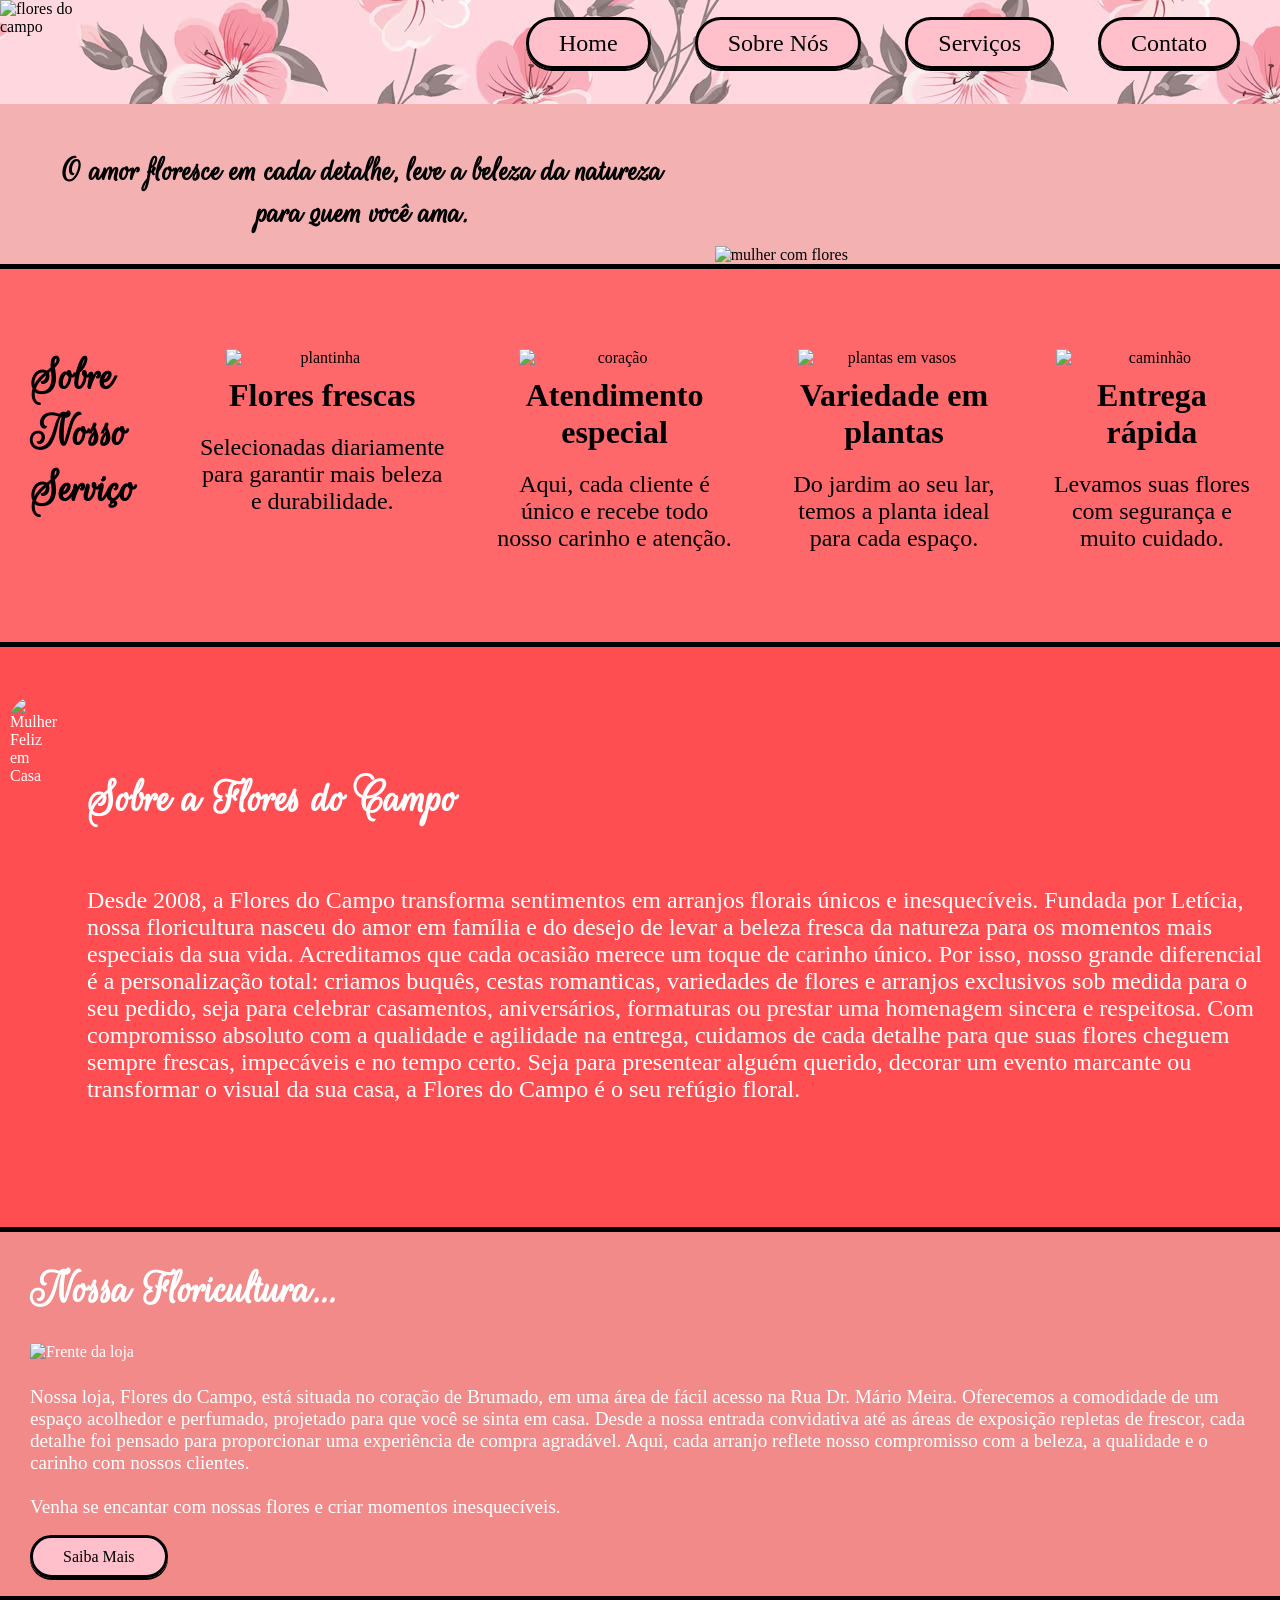
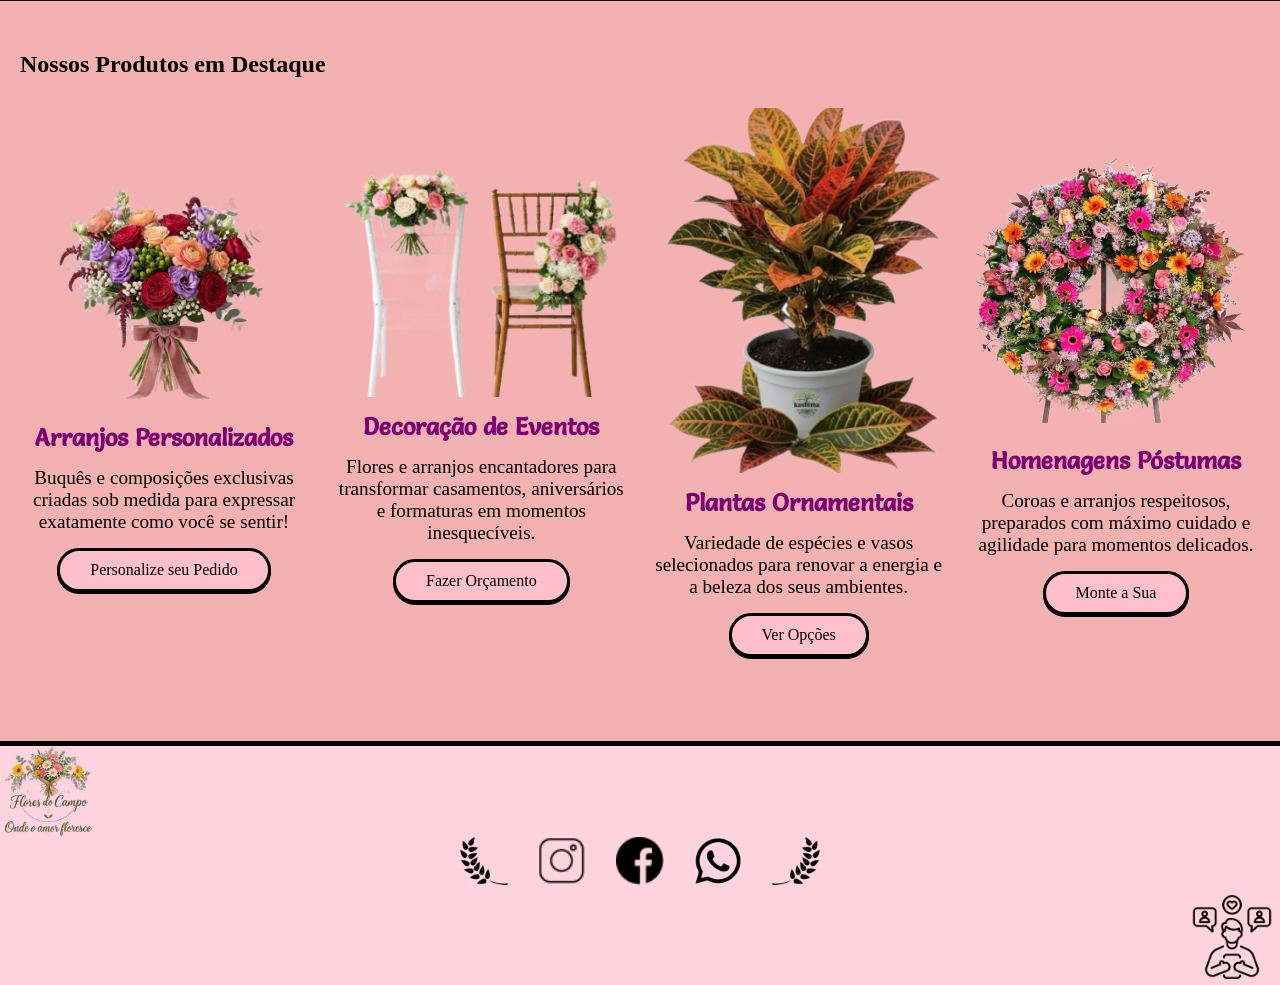
==== index.html @ 0da997db "Publicacao inicial do site" ====
<!DOCTYPE html>
<html lang="pt-br">
<head>
    <meta charset="UTF-8">
    <title>Flores do Campo</title>
    <link rel="stylesheet" href="estilo.css">
</head>
<body>


    <header><img src="imagens/logo.png" alt="flores do campo">
    <ul>
        <li><a class="botao" href="index.html">Home</a></li>
        <li><a class="botao" href="Paginas/sobre.html">Sobre Nós</a></li>
        <li><a class="botao" href="Paginas/servicos.html">Serviços</a></li>
        <li><a class="botao" href="https://mechamenozap.com.br/floriculturafloresdocampo/">Contato</a></li>
    </ul>
    </header>


    <div class="principal">
        <h1>O amor floresce em cada detalhe, leve a beleza da natureza para quem você ama.</h1>
        <img src="imagens/mulherflores.png" alt="mulher com flores">
    </div>


            </section><div class="linha"></div>


    <section class="qualidade-da-loja">
        <h1>Sobre Nosso Serviço</h1>
        <div><img src="imagens/planta.png" alt="plantinha"> <h3>Flores frescas</h3> <p>Selecionadas diariamente para garantir mais beleza e durabilidade.</p></div>
        <div><img src="imagens/coracao.png" alt="coração"><h3>Atendimento especial</h3> <p>Aqui, cada cliente é único e recebe todo nosso carinho e atenção.</p></div>
        <div><img src="imagens/vaso com plantas.png" alt="plantas em vasos"><h3>Variedade em plantas</h3> <p>Do jardim ao seu lar, temos a planta ideal para cada espaço.</p></div>
        <div><img src="imagens/entregas.png" alt="caminhão"><h3>Entrega rápida</h3> <p>Levamos suas flores com segurança e muito cuidado.</p></div>
    </section> <div class="linha"></div>


    <main>
        <img src="imagens/ambiente com plantas.png" alt="Mulher Feliz em Casa">

        <div>
        <h2>Sobre a Flores do Campo</h2>

        <p>Desde 2008, a Flores do Campo transforma sentimentos em arranjos florais únicos e inesquecíveis. Fundada por Letícia, nossa floricultura nasceu do amor em família e do desejo de levar a beleza fresca da natureza para os momentos mais especiais da sua vida. Acreditamos que cada ocasião merece um toque de carinho único. Por isso, nosso grande diferencial é a personalização total: criamos buquês, cestas romanticas, variedades de flores e arranjos exclusivos sob medida para o seu pedido, seja para celebrar casamentos, aniversários, formaturas ou prestar uma homenagem sincera e respeitosa. Com compromisso absoluto com a qualidade e agilidade na entrega, cuidamos de cada detalhe para que suas flores cheguem sempre frescas, impecáveis e no tempo certo. Seja para presentear alguém querido, decorar um evento marcante ou transformar o visual da sua casa, a Flores do Campo é o seu refúgio floral.</p>
    </div>
    </main>


        </section><div class="linha"></div>
    <section class="localizacao">
        <div>
            <h1>Nossa Floricultura...</h1> 
            <img src="imagens/frenteloja.png" alt="Frente da loja">
        </div> 

        <p>
        Nossa loja, Flores do Campo, está situada no coração de Brumado, em uma área de fácil acesso na Rua Dr. Mário Meira. Oferecemos a comodidade de um espaço acolhedor e perfumado, projetado para que você se sinta em casa. Desde a nossa entrada convidativa até as áreas de exposição repletas de frescor, cada detalhe foi pensado para proporcionar uma experiência de compra agradável. Aqui, cada arranjo reflete nosso compromisso com a beleza, a qualidade e o carinho com nossos clientes.
        <br> <br>
        Venha se encantar com nossas flores e criar momentos inesquecíveis.</p>

        <a  class="botao" 
        href="Paginas/sobre.html"> Saiba Mais</a>
    </section>


            </section><div class="linha"></div>

            
    <section class="destaques">
        <h1>Nossos Produtos em Destaque</h1>
        <div class="conteudo-dos-destaques">
            <div class="destaque"><img src="Imagens/buque.png">
            <h3>Arranjos Personalizados</h3>
            <p>
                Buquês e composições exclusivas criadas sob medida para expressar exatamente como você se sentir!
            </p>
            <a  class="botao" href="Paginas/servicos.html">Personalize seu Pedido</a>
            </div>
            <div class="destaque"><img src="Imagens/cadeiradecorada.png">
            <h3>Decoração de Eventos</h3>
            <p>
                Flores e arranjos encantadores para transformar casamentos, aniversários e formaturas em momentos inesquecíveis.
            </p>
            <a  class="botao" href="Paginas/servicos.html">Fazer Orçamento</a>
            </div>
            <div class="destaque"><img src="Imagens/plantaornamental.png">
            <h3>Plantas Ornamentais</h3>
            <p>
                Variedade de espécies e vasos selecionados para renovar a energia e a beleza dos seus ambientes.
            </p>
            <a  class="botao" href="Paginas/servicos.html">Ver Opções</a>
            </div>
            <div class="destaque"><img src="Imagens/Homenagens.png">
            <h3>Homenagens Póstumas</h3>
            <p>
                Coroas e arranjos respeitosos, preparados com máximo cuidado e agilidade para momentos delicados.
            </p>
            <a  class="botao" href="Paginas/servicos.html">Monte a Sua</a>
            </div>
        </div>
    </section>


            </section><div class="linha"></div>


    <footer>
        <img id="marca" src="Imagens/logo.png" alt="Marca da Loja">

    <div>
        <img src="Imagens/galho.png" style="transform: scaleX(-1);"> <!--assim e para inverte a imagem sem css ok Thiago. Eu pesquisei-->

        <a href="https://www.instagram.com/popular/floresdocampo/"><img src="Imagens/instagram.png" alt="instagram"></a>
        <a href="https://www.facebook.com/p/Flores-do-campo-100071737676273/"><img src="Imagens/facebook.png" alt="facebook"></a>
        <a href="https://mechamenozap.com.br/floriculturafloresdocampo/"><img src="Imagens/whatsapp.png" alt="whatsapp"></a>

        <img src="Imagens/galho.png">
    </div>

    <img id="image" src="Imagens/icon.png">
</footer>
</body>
</html>
---- estilo.css ----
@font-face {
    font-family: 'Playball';
    src: url('/Fontes/Playball-Regular.ttf') format('truetype');
    font-weight: 400;
    font-style: normal;
}

@font-face {
    font-family: 'Rouge';
    src: url("/Fontes/RougeScript-Regular.ttf") format("truetype");
    font-style: normal;
}

@font-face {
    font-family: 'Salsa';
    src: url("/Fontes/Salsa-Regular.ttf") format("truetype");
    font-style: normal;
}

*{
    margin: 0;
    padding: 0;
}

body {
    background-color: #FF686B;
}

.linha {
    background-color: black;
    width: 100%;
    height: 5px;
}

header {
    display: flex;
    flex-direction: row;
    justify-content: space-between;
    width: 100%;
    height: 6.5rem;

    background-image: url("Imagens/flores.avif");

    position: fixed;

    color: black;
}

header img {
    width: 6.5rem;
}

header ul {
    list-style: none;

    padding: 30px 0;
}

header li {
    display: inline;
    margin-right: 40px;
    font-size: 1.5rem;
}

header a{
    color: black;
}

a{
    text-decoration: none;
}

.principal {
    display: flex;
    flex-direction: row;
    justify-content: space-between;
    align-items: end;

    gap: 30px;
    background-color: #F4B1B1;

    padding: 150px 0 0px;
}

.principal img {
    width: 35rem;
    margin-right: 4rem;
}

.principal h1 {   
    font-family: "Rouge";
    width: 45rem;
    font-size: 2.2em;
    text-align: center;
    margin-bottom: 30px;
    margin-left: 40px;
}

.qualidade-da-loja {
    display: flex;
    flex-direction: row;
    gap: 50px;

    padding: 80px 30px;
}

.qualidade-da-loja h1{
    font-family: "Rouge";
    font-size: 3em;
}

.qualidade-da-loja img {
    min-width: 12rem;
    max-width: 18rem;
    height: 12rem;
}

.qualidade-da-loja div {
    text-align: center;
}

.qualidade-da-loja div h3 {
    padding: 10px 0;  
    font-size: 2em;
}

.qualidade-da-loja div p {
    padding: 10px 0;  
    font-size: 1.5em;
}

main {
    display: flex;
    flex-direction: row;
    align-items: center;
    gap: 30px;
    padding: 50px 10px;

    color: white;
    background-color: #FF4E52;
}
main h2{
    font-family: "Rouge";
    font-size: 3em;
}

main p{
    font-size: 1.5em;
}

main  img{
    border-radius: 15rem;
    width: 20rem;
    height: 30rem;
}

main div{
    display: flex;
    flex-direction: column;
    gap: 60px;
}

.localizacao{
    padding: 30px;
    background-color: #F28A8A;
    color:   white; 
}

.localizacao img{
    width: 40rem;
    height: 28rem;
    padding: 25px 0;
}

.localizacao h1{
    font-family: "Rouge";
    font-size: 3rem;
}

.botao {
    padding: 10px 30px;
    background-color: pink;
    border-radius: 30px;

    text-decoration: none;
    color: black;
    border: black solid ;
    box-shadow: 0 2px 0 black;
}

.localizacao p{
    font-size: 1.2em;
    padding: 0px 0 30px;
}

.destaques{
    background-color: #F4B1B1;
    height: 40rem;
    padding: 50px 20px;
}

.destaques img{
    width: 18rem;
}

.conteudo-dos-destaques{
    padding: 30px 0  ;
    display: flex;
    flex-direction: row ;
    justify-content: space-between;
    align-items: center;
}

.destaque{
    max-width: 18rem;
    display: flex;
    flex-direction: column ;
    align-items: center;
    gap: 15px;
}

.destaque p{
    font-size: 1.2rem;
    text-align: center; 
}

.destaque  h3
{
font-size: 1.5rem;
font-family: "Salsa";
color: rgb(125, 0, 114);
stroke: black;
}


footer{
    background-color: #FFD3DF;
    max-height: 18rem;

    display: flex;
    flex-direction: column;
    align-items: center;
}

footer >img{
    width: 6rem;
}

footer div {
    display: flex;
    flex-direction: row;
    gap: 30px;
}

#marca{
    align-self: flex-start;
}
#image{
    align-self: flex-end;
}

footer div img{
    width: 3rem;
    height: 3rem;
}
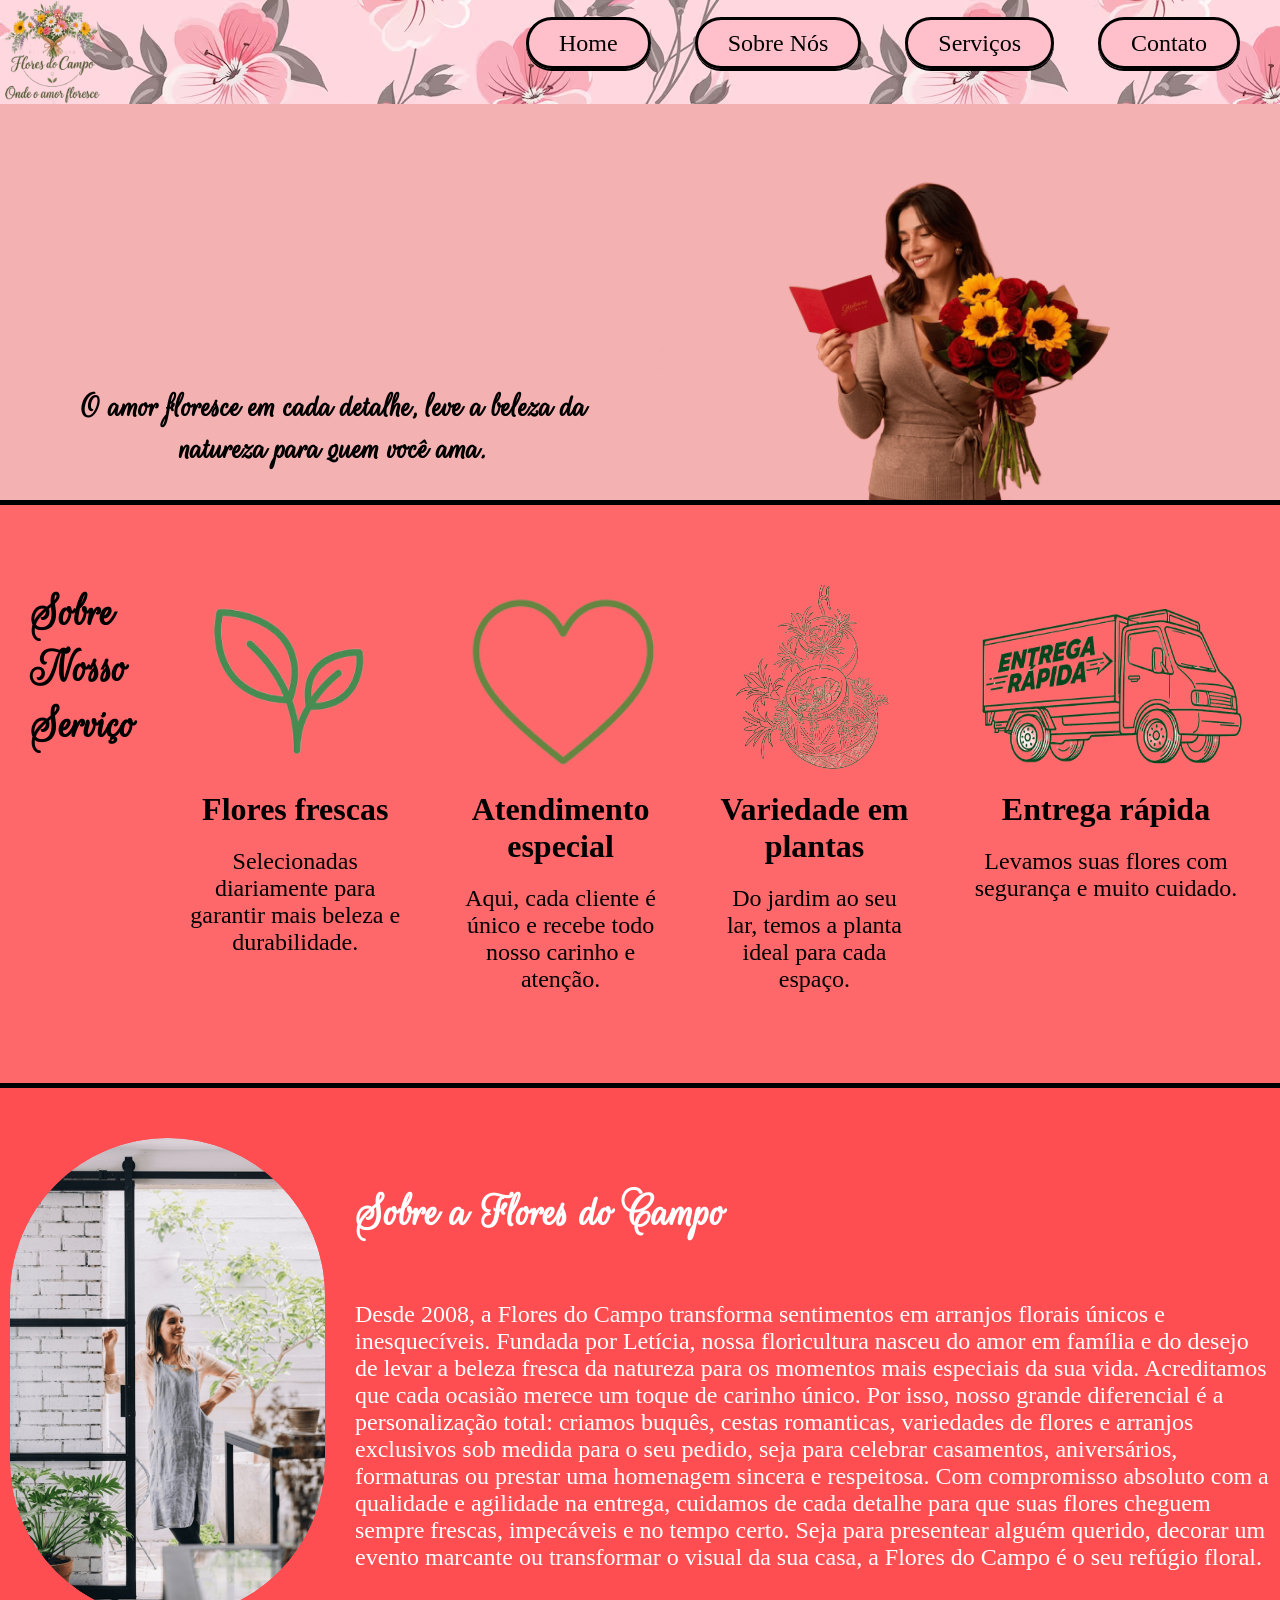
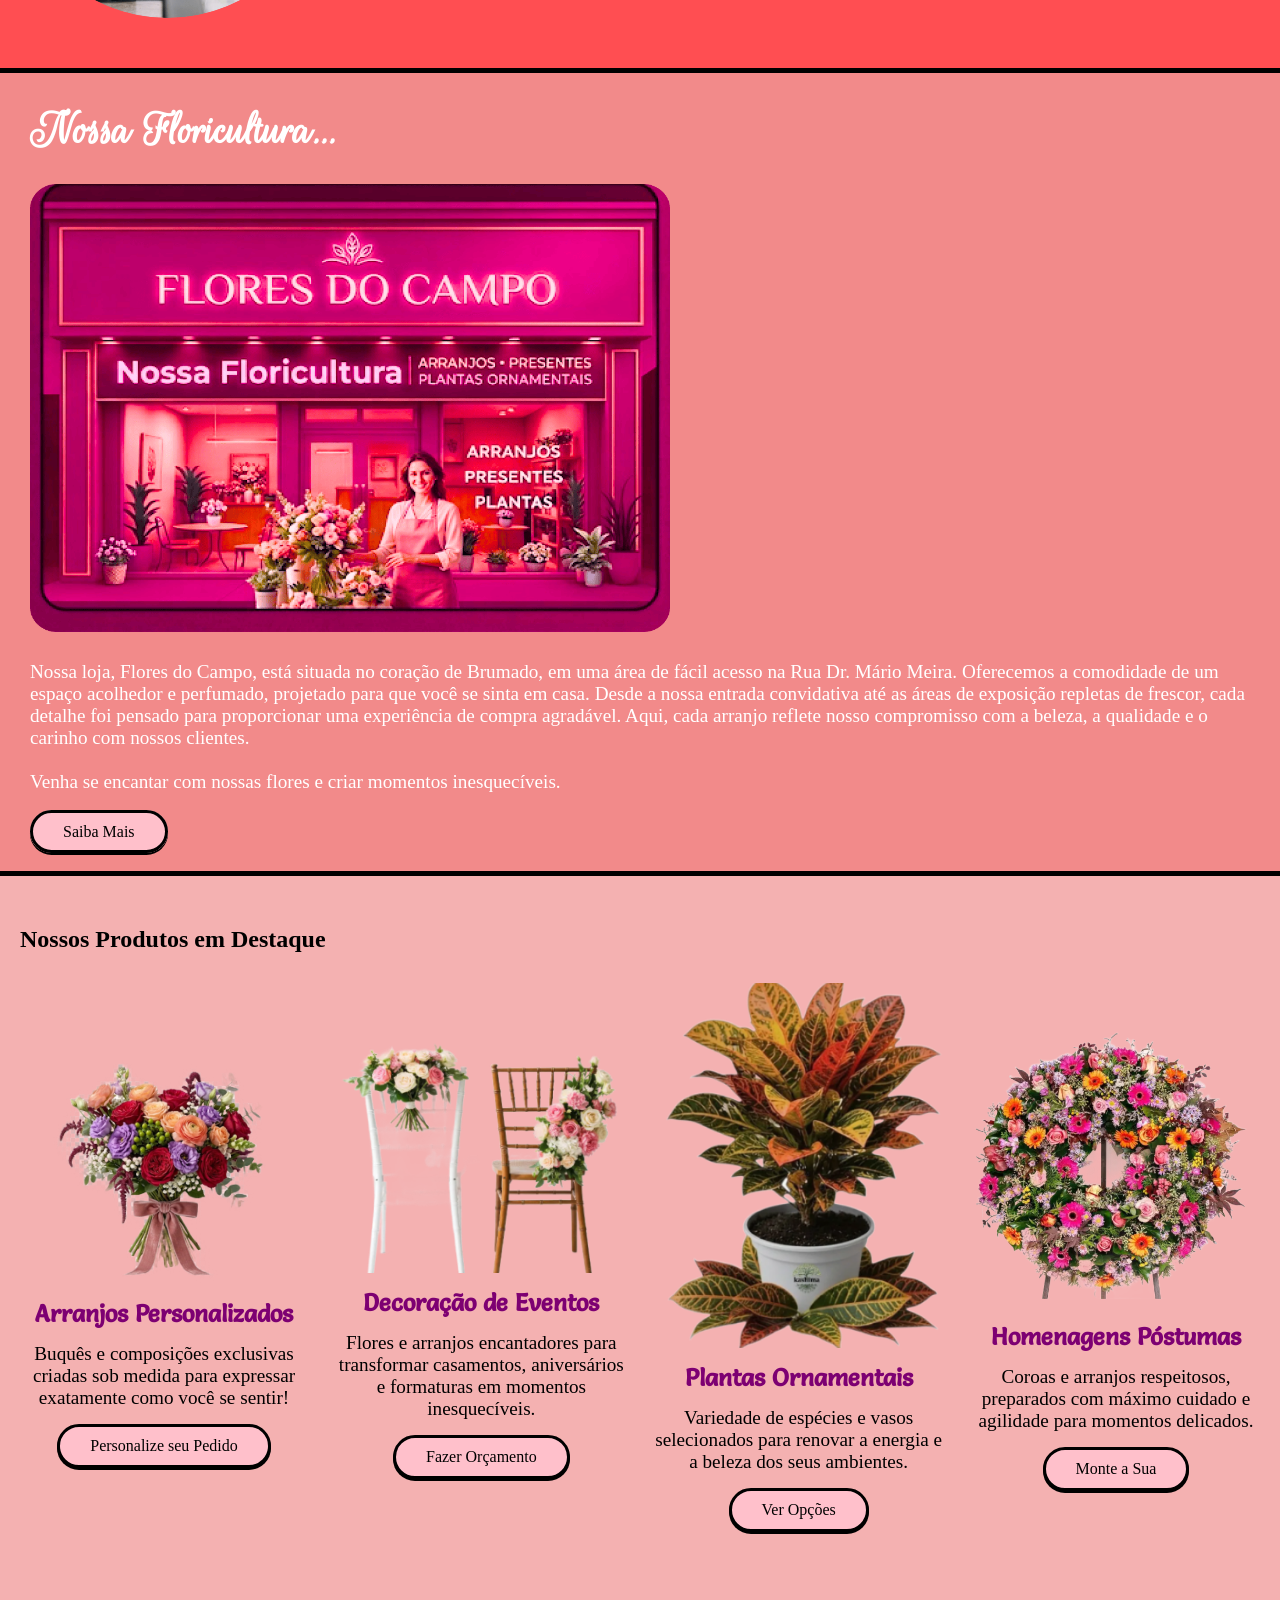
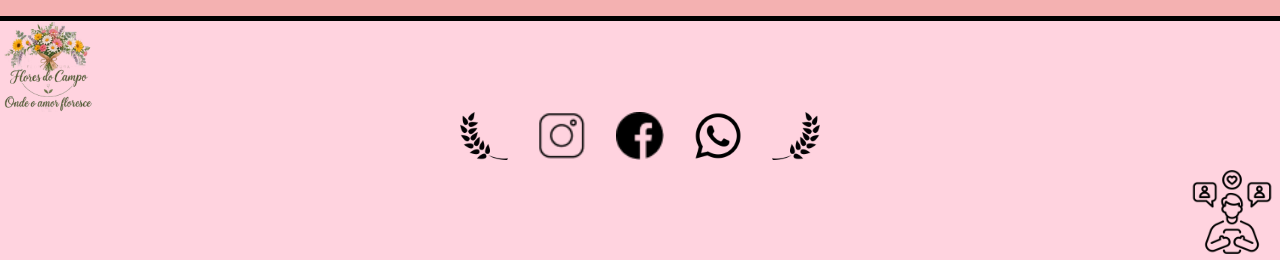
==== commit 2ef317e0: "Corrige caminhos das imagens" ====
--- a/index.html
+++ b/index.html
@@ -8,7 +8,7 @@
 <body>
 
 
-    <header><img src="imagens/logo.png" alt="flores do campo">
+    <header><img src="Imagens/logo.png" alt="flores do campo">
     <ul>
         <li><a class="botao" href="index.html">Home</a></li>
         <li><a class="botao" href="Paginas/sobre.html">Sobre Nós</a></li>
@@ -20,7 +20,7 @@
 
     <div class="principal">
         <h1>O amor floresce em cada detalhe, leve a beleza da natureza para quem você ama.</h1>
-        <img src="imagens/mulherflores.png" alt="mulher com flores">
+        <img src="Imagens/mulherflores.png" alt="mulher com flores">
     </div>
 
 
@@ -29,15 +29,15 @@
 
     <section class="qualidade-da-loja">
         <h1>Sobre Nosso Serviço</h1>
-        <div><img src="imagens/planta.png" alt="plantinha"> <h3>Flores frescas</h3> <p>Selecionadas diariamente para garantir mais beleza e durabilidade.</p></div>
-        <div><img src="imagens/coracao.png" alt="coração"><h3>Atendimento especial</h3> <p>Aqui, cada cliente é único e recebe todo nosso carinho e atenção.</p></div>
-        <div><img src="imagens/vaso com plantas.png" alt="plantas em vasos"><h3>Variedade em plantas</h3> <p>Do jardim ao seu lar, temos a planta ideal para cada espaço.</p></div>
-        <div><img src="imagens/entregas.png" alt="caminhão"><h3>Entrega rápida</h3> <p>Levamos suas flores com segurança e muito cuidado.</p></div>
+        <div><img src="Imagens/planta.png" alt="plantinha"> <h3>Flores frescas</h3> <p>Selecionadas diariamente para garantir mais beleza e durabilidade.</p></div>
+        <div><img src="Imagens/coracao.png" alt="coração"><h3>Atendimento especial</h3> <p>Aqui, cada cliente é único e recebe todo nosso carinho e atenção.</p></div>
+        <div><img src="Imagens/vaso com plantas.png" alt="plantas em vasos"><h3>Variedade em plantas</h3> <p>Do jardim ao seu lar, temos a planta ideal para cada espaço.</p></div>
+        <div><img src="Imagens/entregas.png" alt="caminhão"><h3>Entrega rápida</h3> <p>Levamos suas flores com segurança e muito cuidado.</p></div>
     </section> <div class="linha"></div>
 
 
     <main>
-        <img src="imagens/ambiente com plantas.png" alt="Mulher Feliz em Casa">
+        <img src="Imagens/ambiente com plantas.png" alt="Mulher Feliz em Casa">
 
         <div>
         <h2>Sobre a Flores do Campo</h2>
@@ -51,7 +51,7 @@
     <section class="localizacao">
         <div>
             <h1>Nossa Floricultura...</h1> 
-            <img src="imagens/frenteloja.png" alt="Frente da loja">
+            <img src="Imagens/frenteloja.png" alt="Frente da loja">
         </div> 
 
         <p>
